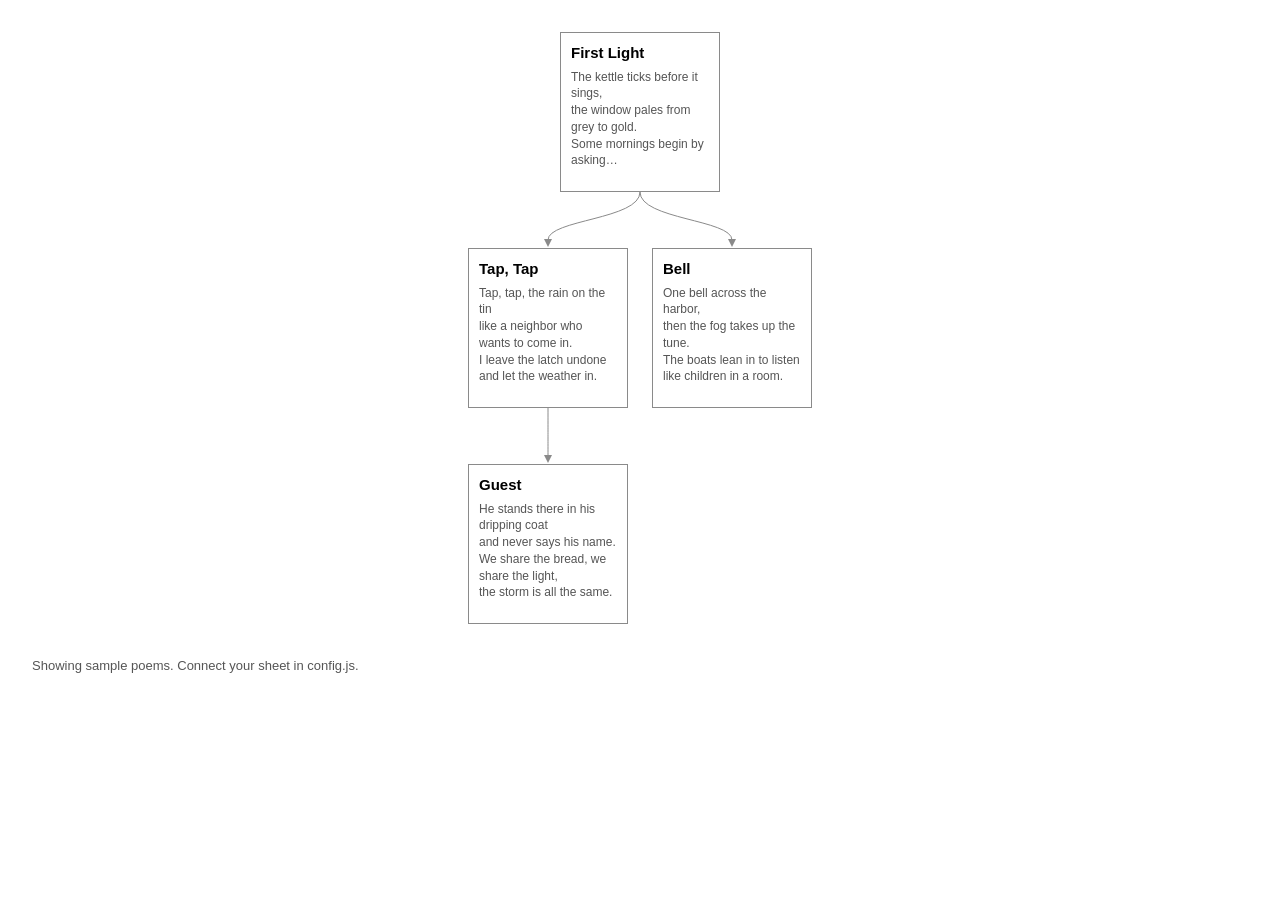
==== index.html @ 6cebcb70 "Add files via upload" ====
<!doctype html>
<html lang="en">
<head>
<meta charset="utf-8">
<meta name="viewport" content="width=device-width, initial-scale=1, viewport-fit=cover">
<title>Poem tree</title>
<link rel="stylesheet" href="style.css">
</head>
<body>
<div class="map"><div class="canvas" id="canvas"><svg id="svg" aria-hidden="true"></svg></div></div>
<p class="note" id="note" style="padding:0 32px 32px"></p>

<script src="config.js"></script>
<script src="data.js"></script>
<script>
(async function () {
  const { list, sample } = await loadPoems();
  if (sample) document.getElementById("note").textContent =
    "Showing sample poems. Connect your sheet in config.js.";

  const S = 160, GX = 24, GY = 56, NS = "http://www.w3.org/2000/svg";
  const roots = list.filter(p => !p.parentPoem);
  let leaf = 0;
  function lay(p, d) {
    p.y = d * (S + GY);
    if (!p.kids.length) p.x = leaf++ * (S + GX);
    else { p.kids.forEach(k => lay(k, d + 1)); p.x = (p.kids[0].x + p.kids[p.kids.length - 1].x) / 2; }
  }
  roots.forEach(r => lay(r, 0));

  const canvas = document.getElementById("canvas"), svg = document.getElementById("svg");
  const cw = Math.max(1, leaf) * (S + GX) - GX, ch = Math.max(...list.map(p => p.y)) + S;
  canvas.style.width = cw + "px"; canvas.style.height = ch + "px";
  svg.setAttribute("width", cw); svg.setAttribute("height", ch);

  list.forEach(p => {
    const a = document.createElement("a");
    a.className = "box";
    a.href = "poem.html?id=" + encodeURIComponent(p.id);
    a.style.cssText = `left:${p.x}px;top:${p.y}px;width:${S}px;height:${S}px`;
    const b = document.createElement("b"); b.textContent = p.title;
    const t = document.createElement("p"); t.textContent = p.poem;
    a.append(b, t); canvas.appendChild(a);

    p.kids.forEach(k => {
      const x1 = p.x + S / 2, y1 = p.y + S, x2 = k.x + S / 2, y2 = k.y - 1, m = (y1 + y2) / 2;
      const path = document.createElementNS(NS, "path");
      path.setAttribute("d", `M${x1} ${y1}C${x1} ${m} ${x2} ${m} ${x2} ${y2 - 7}`);
      const h = document.createElementNS(NS, "polygon");
      h.setAttribute("points", `${x2},${y2} ${x2 - 4},${y2 - 8} ${x2 + 4},${y2 - 8}`);
      svg.append(path, h);
    });
  });
})();
</script>
</body>
</html>
---- style.css ----
/* Font: put Inter.woff2 in the fonts folder (see fonts/README.txt).
   If the file is missing, the page falls back to Helvetica or Arial. */
@font-face {
  font-family: "Inter";
  src: url("fonts/Inter.woff2") format("woff2");
  font-weight: 100 900;
  font-display: swap;
}

:root {
  color-scheme: light;
  --ink: #000; --line: #8a8a8a; --soft: #555; --bg: #fff;
  box-sizing: border-box;
  padding-top: env(safe-area-inset-top, 0px);
  padding-bottom: env(safe-area-inset-bottom, 0px);
}
html, body { margin: 0; background: var(--bg); color: var(--ink);
  font: 16px/1.6 "Inter", "Helvetica Neue", Helvetica, Arial, sans-serif; }
a { color: inherit; }
.note { color: var(--soft); font-size: 13px; margin: 0; }

/* Tree page */
.map { overflow-x: auto; padding: 32px; }
.canvas { position: relative; margin: 0 auto; }
.canvas svg { position: absolute; left: 0; top: 0; }
.canvas path { fill: none; stroke: var(--line); stroke-width: 1; }
.canvas polygon { fill: var(--line); }
.box { position: absolute; box-sizing: border-box; display: block; overflow: hidden; padding: 10px;
  background: var(--bg); border: 1px solid var(--line); color: var(--ink); text-decoration: none; line-height: 1.3; }
.box:hover, .box:focus-visible { background: #f4f4f4; outline: none; }
.box b { display: block; margin-bottom: 6px; font-size: 15px; }
.box p { margin: 0; font-size: 12px; line-height: 1.4; color: var(--soft); white-space: pre-line;
  display: -webkit-box; -webkit-line-clamp: 6; -webkit-box-orient: vertical; overflow: hidden; }

/* Poem page */
main { max-width: 34rem; margin: 0 auto; padding: 32px 24px 64px; }
nav a { color: var(--soft); font-size: 14px; text-decoration: none; border-bottom: 1px solid var(--line); }
h1 { margin: 40px 0 4px; font-size: 28px; line-height: 1.2; }
.by { margin: 0 0 24px; color: var(--soft); }
.poem { white-space: pre-wrap; margin: 0 0 8px; }
h2 { margin: 40px 0 8px; font-size: 13px; font-weight: 600; letter-spacing: .06em; text-transform: uppercase; color: var(--soft); }
.rule { margin: 0 0 8px; }
ul { margin: 0; padding-left: 20px; }
iframe { width: 100%; height: 900px; border: 0; margin-top: 8px; }
hr { border: 0; border-top: 1px solid var(--line); margin: 40px 0 0; }
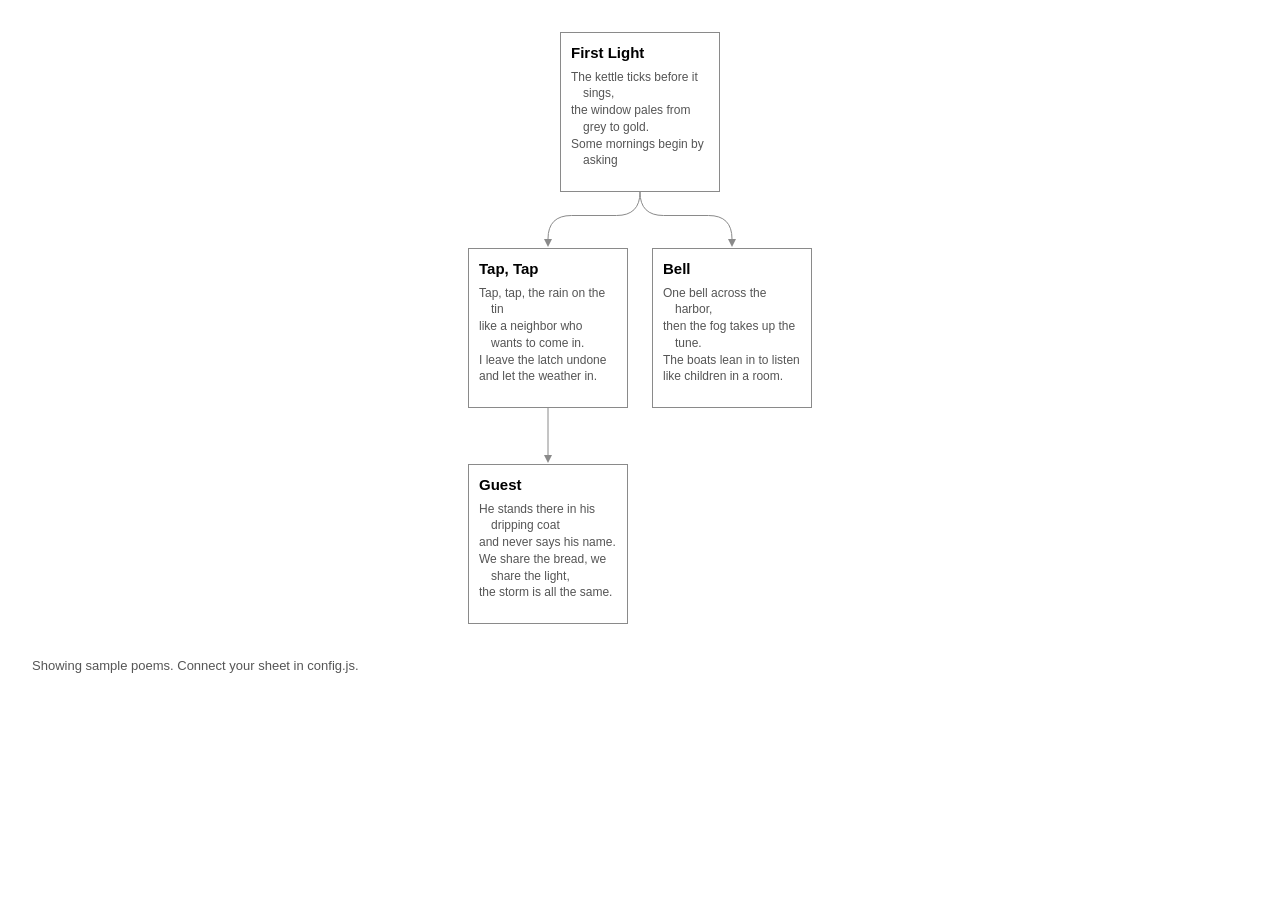
==== commit 3bb4a7af: "Add files via upload" ====
--- a/index.html
+++ b/index.html
@@ -39,13 +39,20 @@
     a.href = "poem.html?id=" + encodeURIComponent(p.id);
     a.style.cssText = `left:${p.x}px;top:${p.y}px;width:${S}px;height:${S}px`;
     const b = document.createElement("b"); b.textContent = p.title;
-    const t = document.createElement("p"); t.textContent = p.poem;
+    const t = document.createElement("p");
+    p.poem.split(/\r?\n/).forEach(line => {
+      const d = document.createElement("div"); d.textContent = line || "\u00a0"; t.appendChild(d);
+    });
     a.append(b, t); canvas.appendChild(a);
 
     p.kids.forEach(k => {
-      const x1 = p.x + S / 2, y1 = p.y + S, x2 = k.x + S / 2, y2 = k.y - 1, m = (y1 + y2) / 2;
+      const x1 = p.x + S / 2, y1 = p.y + S, x2 = k.x + S / 2, y2 = k.y - 1;
+      const yEnd = y2 - 8, ym = (y1 + yEnd) / 2, dx = x2 - x1, sg = Math.sign(dx);
+      const r = Math.min(24, Math.abs(dx) / 2, (yEnd - y1) / 2);
       const path = document.createElementNS(NS, "path");
-      path.setAttribute("d", `M${x1} ${y1}C${x1} ${m} ${x2} ${m} ${x2} ${y2 - 7}`);
+      path.setAttribute("d", dx === 0
+        ? `M${x1} ${y1}V${yEnd}`
+        : `M${x1} ${y1}V${ym - r}Q${x1} ${ym} ${x1 + sg * r} ${ym}H${x2 - sg * r}Q${x2} ${ym} ${x2} ${ym + r}V${yEnd}`);
       const h = document.createElementNS(NS, "polygon");
       h.setAttribute("points", `${x2},${y2} ${x2 - 4},${y2 - 8} ${x2 + 4},${y2 - 8}`);
       svg.append(path, h);
--- a/style.css
+++ b/style.css
@@ -29,8 +29,9 @@
   background: var(--bg); border: 1px solid var(--line); color: var(--ink); text-decoration: none; line-height: 1.3; }
 .box:hover, .box:focus-visible { background: #f4f4f4; outline: none; }
 .box b { display: block; margin-bottom: 6px; font-size: 15px; }
-.box p { margin: 0; font-size: 12px; line-height: 1.4; color: var(--soft); white-space: pre-line;
-  display: -webkit-box; -webkit-line-clamp: 6; -webkit-box-orient: vertical; overflow: hidden; }
+.box p { margin: 0; font-size: 12px; line-height: 1.4; color: var(--soft);
+  max-height: calc(6 * 1.4em); overflow: hidden; }
+.box p div { padding-left: 1em; text-indent: -1em; }
 
 /* Poem page */
 main { max-width: 34rem; margin: 0 auto; padding: 32px 24px 64px; }
